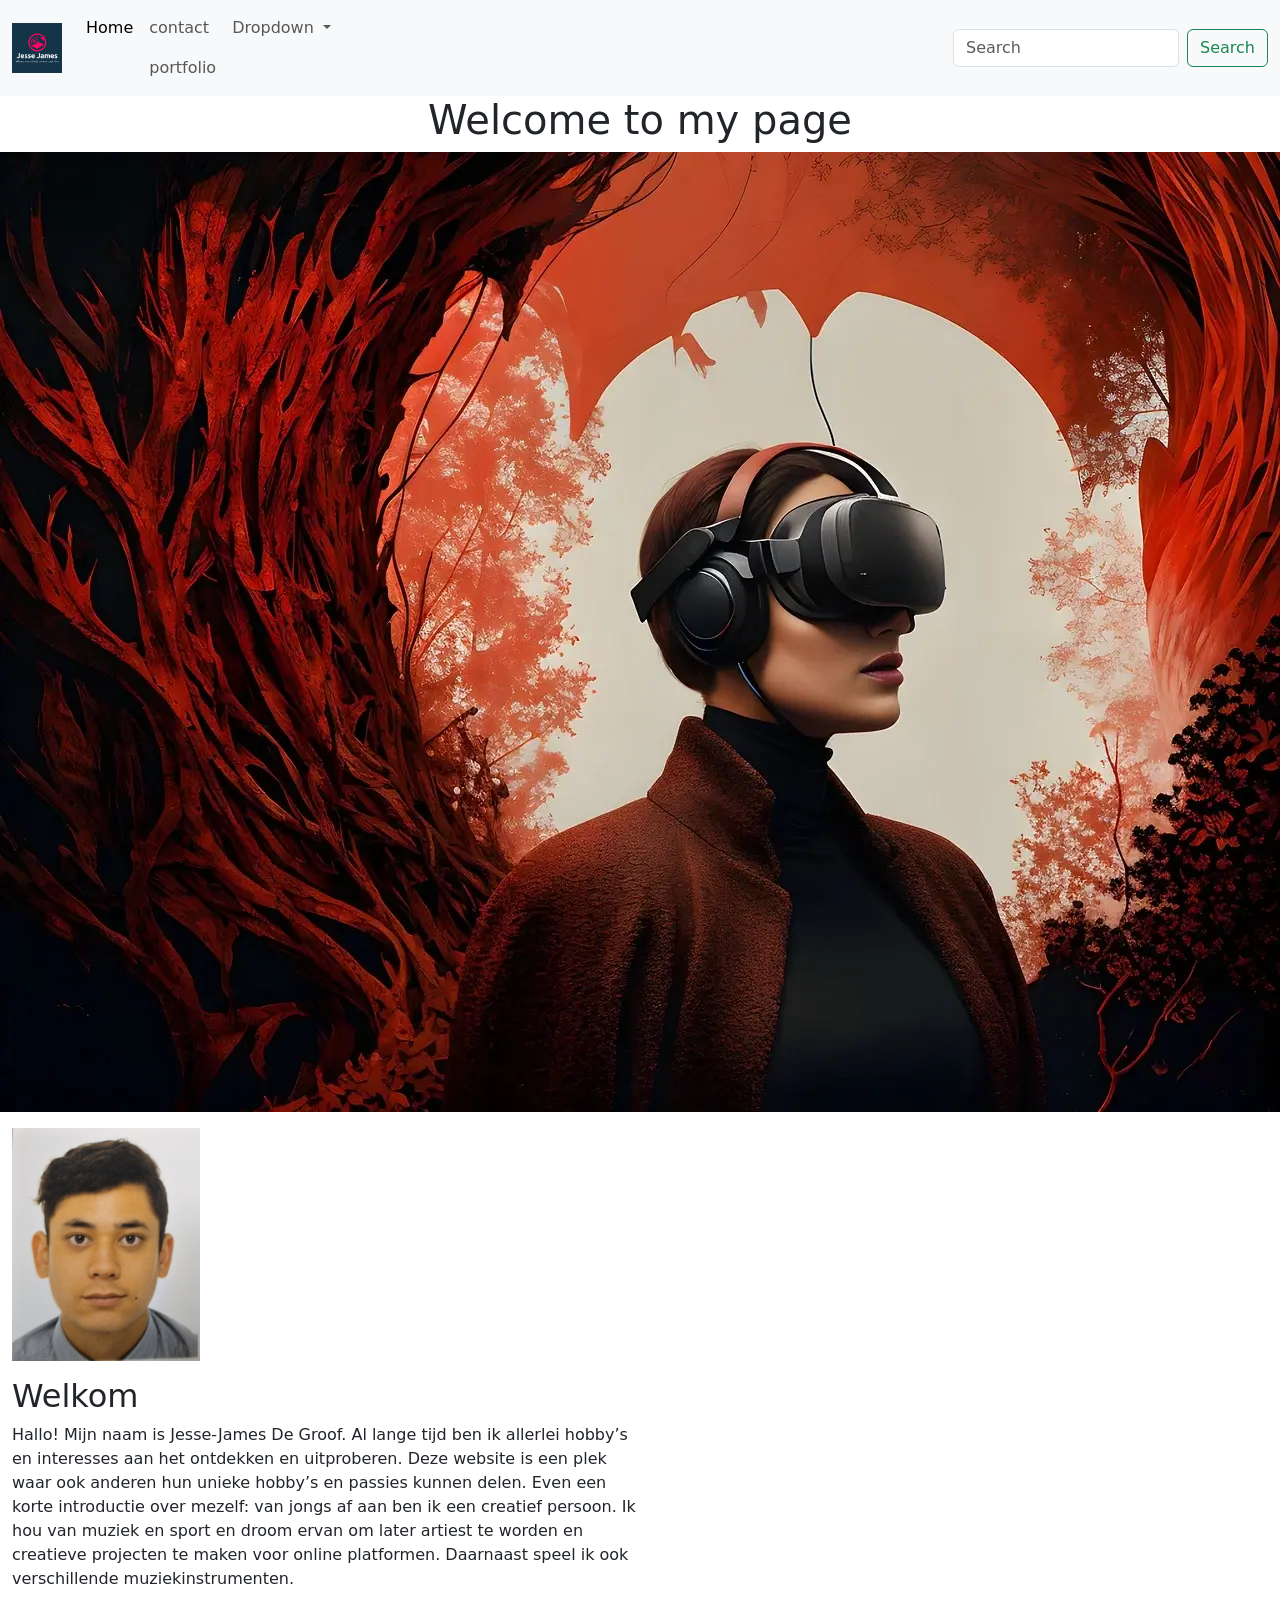
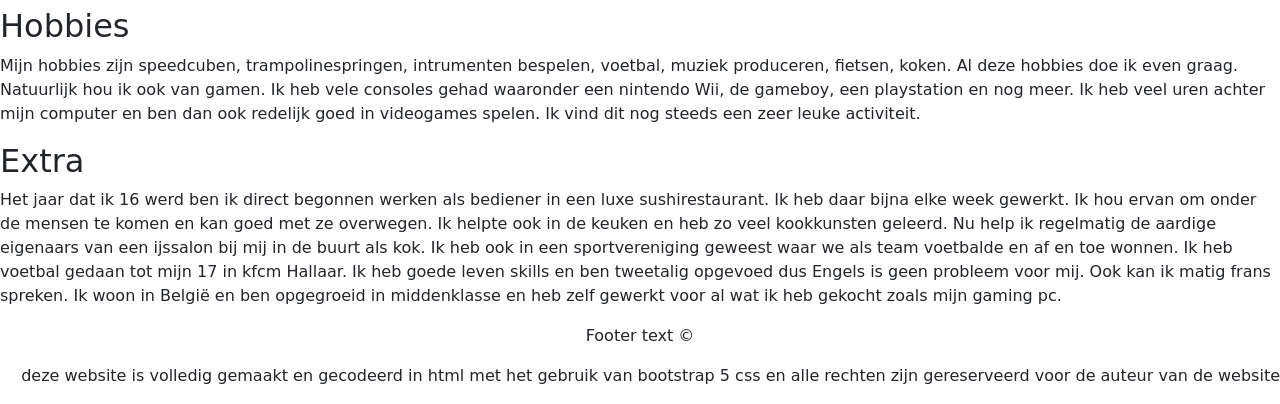
==== site/index.html @ 18e32d9c "Add files via upload" ====
<!DOCTYPE html>
<html lang="nl-BE">

<head>
  <!-- Required meta tags -->
  <meta charset="UTF-8">
  <meta http-equiv="X-UA-Compatible" content="IE=edge">
  <meta name="viewport" content="width=device-width, initial-scale=1.0">
  <title>oefening</title>
  <!-- Bootstrap CSS -->
  <link href="https://cdn.jsdelivr.net/npm/bootstrap@5.3.3/dist/css/bootstrap.min.css" rel="stylesheet"
    integrity="sha384-QWTKZyjpPEjISv5WaRU9OFeRpok6YctnYmDr5pNlyT2bRjXh0JMhjY6hW+ALEwIH" crossorigin="anonymous">
  <!-- Bootstrap CSS icons: https://icons.getbootstrap.com/#usage -->
  <link rel="stylesheet" href="https://cdn.jsdelivr.net/npm/bootstrap-icons@1.11.3/font/bootstrap-icons.min.css">
  <!-- JavaScript: Bootstrap Bundle with Popper -->
  <script src="https://cdn.jsdelivr.net/npm/bootstrap@5.3.3/dist/js/bootstrap.bundle.min.js"
    integrity="sha384-YvpcrYf0tY3lHB60NNkmXc5s9fDVZLESaAA55NDzOxhy9GkcIdslK1eN7N6jIeHz" crossorigin="anonymous" defer>
    </script>
  <!-- eigen geschreven css voor jouw html-bestand -->

</head>
<header>
    <nav class="navbar navbar-expand-lg bg-body-tertiary">
  <div class="container-fluid">
    <a class="navbar-brand" href="#"><img src="/site/assets/images/Jesse_James_logo.jpg"  width="50px" alt="logo jesse"></a>
    <button class="navbar-toggler" type="button" data-bs-toggle="collapse" data-bs-target="#navbarSupportedContent" aria-controls="navbarSupportedContent" aria-expanded="false" aria-label="Toggle navigation">
      <span class="navbar-toggler-icon"></span>
    </button>
    <div class="collapse navbar-collapse" id="navbarSupportedContent">
      <ul class="navbar-nav me-auto mb-2 mb-lg-0">
        <li class="nav-item">
          <a class="nav-link active" aria-current="page" href="/index.html">Home</a>
        </li>
        <li class="nav-item">
          <a class="nav-link" href="/contact.html">contact</a>
          <a class="nav-link" href="/overzicht.html">portfolio</a>
        </li>
        <li class="nav-item dropdown">
          <a class="nav-link dropdown-toggle" href="#" role="button" data-bs-toggle="dropdown" aria-expanded="false">
            Dropdown
          </a>
          <ul class="dropdown-menu">
            <li><a class="dropdown-item" href="#">Action</a></li>
            <li><a class="dropdown-item" href="#">Another action</a></li>
            <li><hr class="dropdown-divider"></li>
            <li><a class="dropdown-item" href="#">Something else here</a></li>
          </ul>
        </li>
      </ul>
      <form class="d-flex" role="search">
        <input class="form-control me-2" type="search" placeholder="Search" aria-label="Search"/>
        <button class="btn btn-outline-success" type="submit">Search</button>
      </form>
    </div>
  </div>
</nav>
<h1 class="display-6 text-center">Welcome to my page</h1>
<figure>
 <img class="img-fluid" src="/site/assets/images/vrbrilredbackground.webp" width="100%" alt="vrbril">
</figure>
</header>
<main>
  <section class="container-fluid">
    <figure class="col-6"><img src="/site/assets/images/professionele_foto.jpg" width="30%" alt="jesse-james foto"></figure>
    <article class="col-6">
      <h2>Welkom</h2>
      <p>Hallo! Mijn naam is Jesse-James De Groof. Al lange tijd ben ik allerlei hobby’s en interesses aan het ontdekken en uitproberen. Deze website is een plek waar ook anderen hun unieke hobby’s en passies kunnen delen. Even een korte introductie over mezelf: van jongs af aan ben ik een creatief persoon. Ik hou van muziek en sport en droom ervan om later artiest te worden en creatieve projecten te maken voor online platformen. Daarnaast speel ik ook verschillende muziekinstrumenten.
      </p>
    </article>
  </section>
  <section>
    <article>
      <h2>Hobbies</h2>
      <p>Mijn hobbies zijn speedcuben, trampolinespringen, intrumenten bespelen, voetbal, muziek produceren, fietsen, koken. Al deze hobbies doe ik even graag. Natuurlijk hou ik ook van gamen. Ik heb vele consoles gehad waaronder een nintendo Wii, de gameboy, een playstation en nog meer. Ik heb veel uren achter mijn computer en ben dan ook redelijk goed in videogames spelen. Ik vind dit nog steeds een zeer leuke activiteit.</p>
    </article>
  </section>
  <section>
    <article>
      <h2>Extra</h2>
      <p>Het jaar dat ik 16 werd ben ik direct begonnen werken als bediener in een luxe sushirestaurant. Ik heb daar bijna elke week gewerkt. Ik hou ervan om onder de mensen te komen en kan goed met ze overwegen. Ik helpte ook in de keuken en heb zo veel kookkunsten geleerd. Nu help ik regelmatig de aardige eigenaars van een ijssalon bij mij in de buurt als kok. Ik heb ook in een sportvereniging geweest waar we als team voetbalde en af en toe wonnen. Ik heb voetbal gedaan tot mijn 17 in kfcm Hallaar. Ik heb goede leven skills en ben tweetalig opgevoed dus Engels is geen probleem voor mij. Ook kan ik matig frans spreken. Ik woon in België en ben opgegroeid in middenklasse en heb zelf gewerkt voor al wat ik heb gekocht zoals mijn gaming pc.</p>
    </article>
  </section>
</main>
<aside></aside>
<footer>
  <p class="text-center">Footer text &copy;</p>
  <p class="text-end">deze website is volledig gemaakt en gecodeerd in html met het gebruik van bootstrap 5 css en alle rechten zijn gereserveerd voor de auteur van de website</p>
</footer>
</html>
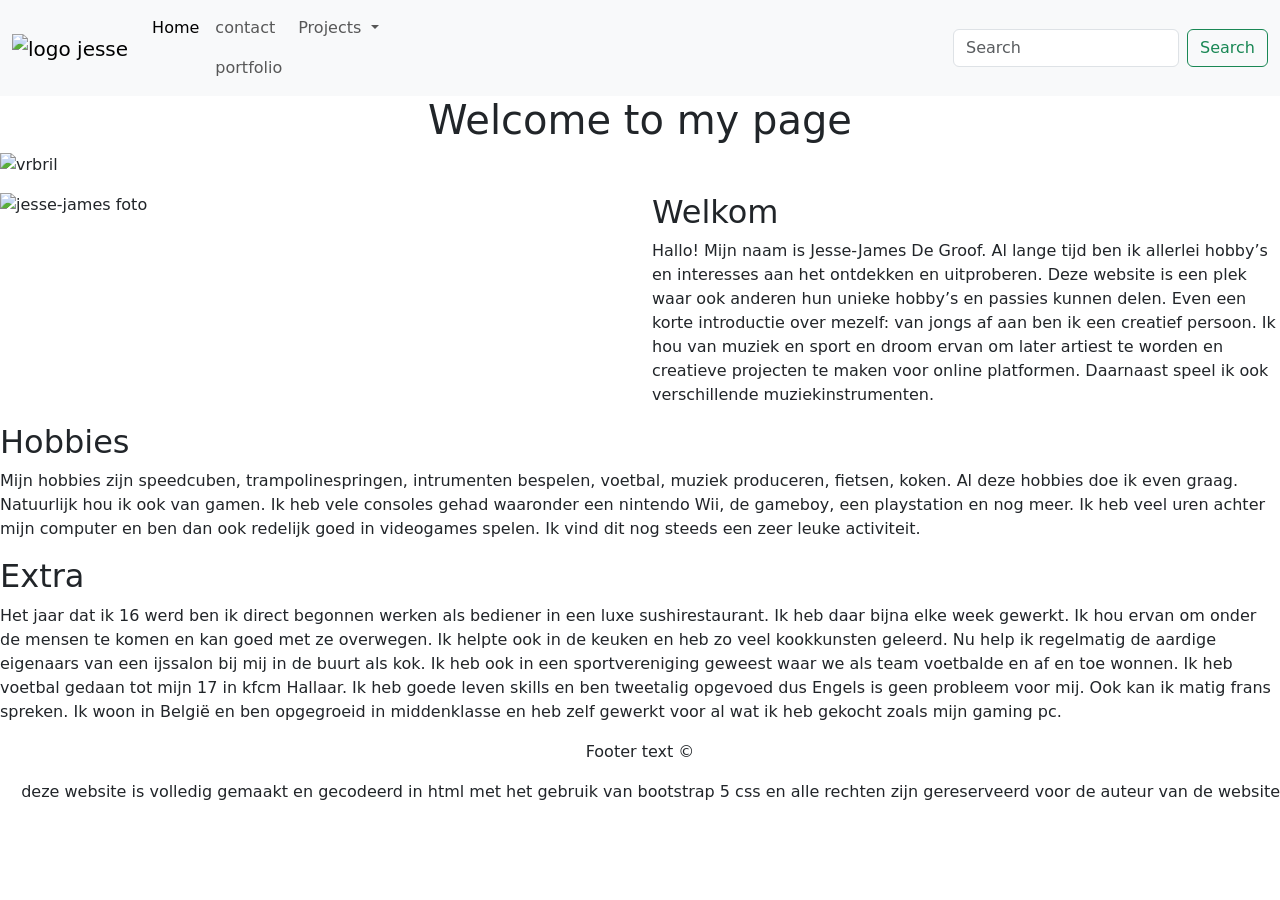
==== commit a4e5e771: "site html complete next step is to use bootstrap css to align and colorize the website" ====
--- a/site/index.html
+++ b/site/index.html
@@ -22,7 +22,7 @@
 <header>
     <nav class="navbar navbar-expand-lg bg-body-tertiary">
   <div class="container-fluid">
-    <a class="navbar-brand" href="#"><img src="/site/assets/images/Jesse_James_logo.jpg"  width="50px" alt="logo jesse"></a>
+    <a class="navbar-brand" href="#"><img src="/assets/images/Jesse_James_logo.jpg"  width="50px" alt="logo jesse"></a>
     <button class="navbar-toggler" type="button" data-bs-toggle="collapse" data-bs-target="#navbarSupportedContent" aria-controls="navbarSupportedContent" aria-expanded="false" aria-label="Toggle navigation">
       <span class="navbar-toggler-icon"></span>
     </button>
@@ -37,13 +37,13 @@
         </li>
         <li class="nav-item dropdown">
           <a class="nav-link dropdown-toggle" href="#" role="button" data-bs-toggle="dropdown" aria-expanded="false">
-            Dropdown
+            Projects
           </a>
           <ul class="dropdown-menu">
-            <li><a class="dropdown-item" href="#">Action</a></li>
-            <li><a class="dropdown-item" href="#">Another action</a></li>
+            <li><a class="dropdown-item" href="/detail1.html">Speedcubing</a></li>
+            <li><a class="dropdown-item" href="#">Project 2</a></li>
             <li><hr class="dropdown-divider"></li>
-            <li><a class="dropdown-item" href="#">Something else here</a></li>
+            <li><a class="dropdown-item" href="#">Project 3</a></li>
           </ul>
         </li>
       </ul>
@@ -56,12 +56,12 @@
 </nav>
 <h1 class="display-6 text-center">Welcome to my page</h1>
 <figure>
- <img class="img-fluid" src="/site/assets/images/vrbrilredbackground.webp" width="100%" alt="vrbril">
+ <img class="img-fluid" src="/assets/images/vrbrilredbackground.webp" width="100%" alt="vrbril">
 </figure>
 </header>
 <main>
-  <section class="container-fluid">
-    <figure class="col-6"><img src="/site/assets/images/professionele_foto.jpg" width="30%" alt="jesse-james foto"></figure>
+  <section class="row justify-content-center">
+    <figure class="col-6"><img src="/assets/images/professionele_foto.jpg" width="30%" alt="jesse-james foto"></figure>
     <article class="col-6">
       <h2>Welkom</h2>
       <p>Hallo! Mijn naam is Jesse-James De Groof. Al lange tijd ben ik allerlei hobby’s en interesses aan het ontdekken en uitproberen. Deze website is een plek waar ook anderen hun unieke hobby’s en passies kunnen delen. Even een korte introductie over mezelf: van jongs af aan ben ik een creatief persoon. Ik hou van muziek en sport en droom ervan om later artiest te worden en creatieve projecten te maken voor online platformen. Daarnaast speel ik ook verschillende muziekinstrumenten.
